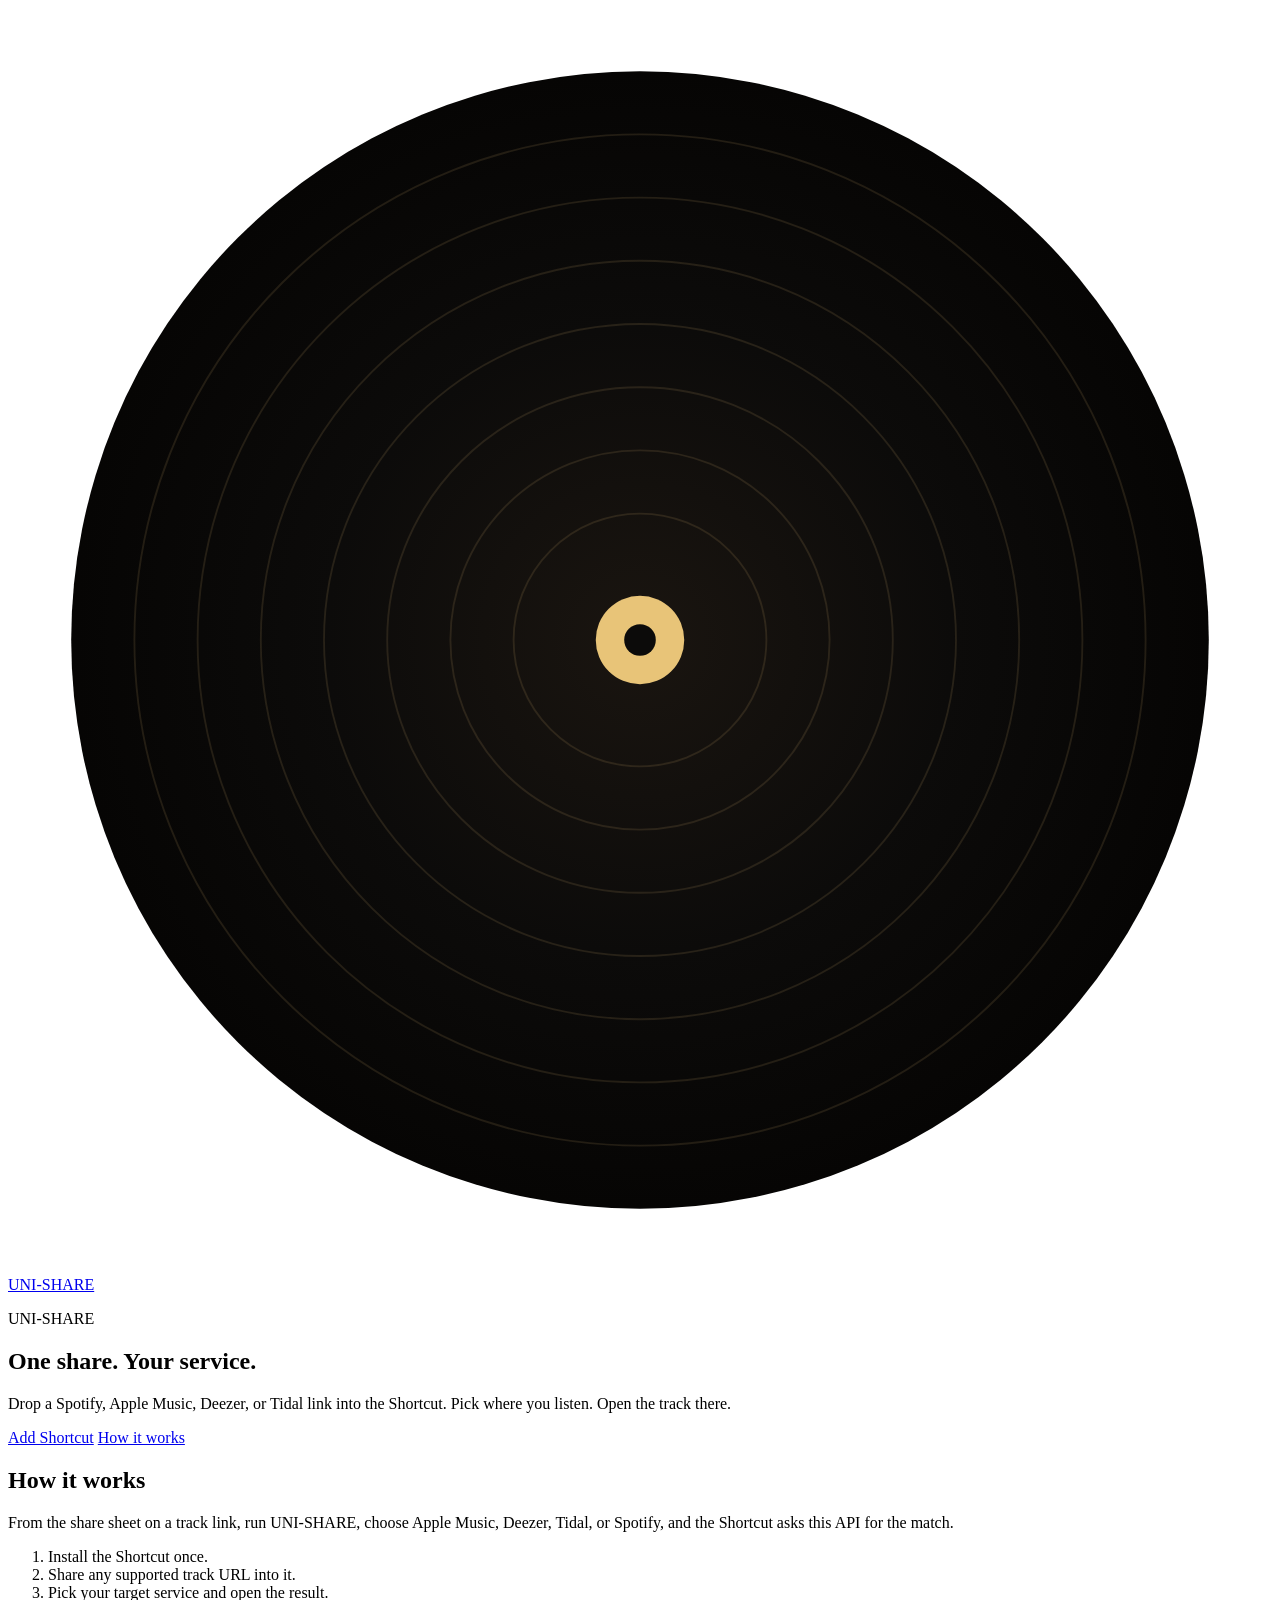
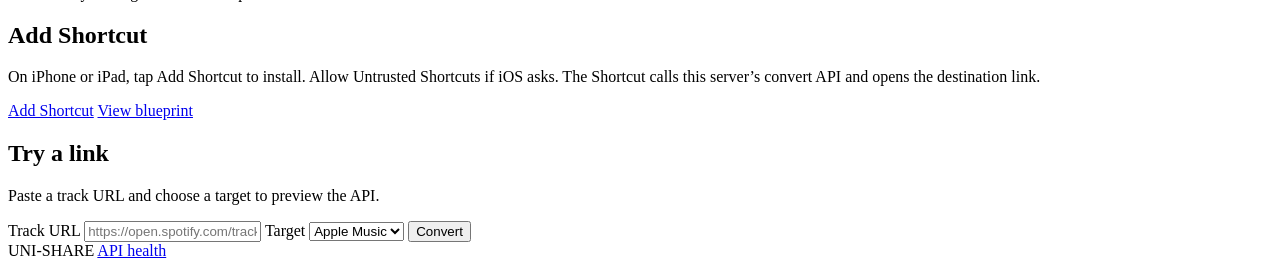
==== static/index.html @ 744f7708 "Add UNI-SHARE music link converter Rust API and landing page that convert track URLs across Spotify," ====
<!DOCTYPE html>
<html lang="en">
  <head>
    <meta charset="utf-8" />
    <meta name="viewport" content="width=device-width, initial-scale=1" />
    <title>UNI-SHARE — Music links that travel</title>
    <meta
      name="description"
      content="Share a Spotify, Apple Music, Deezer, or Tidal track. UNI-SHARE opens it on the service you actually use."
    />
    <link rel="preconnect" href="https://fonts.googleapis.com" />
    <link rel="preconnect" href="https://fonts.gstatic.com" crossorigin />
    <link
      href="https://fonts.googleapis.com/css2?family=Figtree:wght@400;500;600&family=Syne:wght@600;700;800&display=swap"
      rel="stylesheet"
    />
    <link rel="stylesheet" href="/assets/styles.css" />
    <link rel="icon" href="/assets/favicon.svg" type="image/svg+xml" />
  </head>
  <body>
    <div class="atmosphere" aria-hidden="true">
      <div class="glow glow-a"></div>
      <div class="glow glow-b"></div>
      <svg class="grooves" viewBox="0 0 800 800" preserveAspectRatio="xMidYMid slice">
        <defs>
          <radialGradient id="disc" cx="50%" cy="50%" r="50%">
            <stop offset="0%" stop-color="#1a1510" />
            <stop offset="55%" stop-color="#0c0b0a" />
            <stop offset="100%" stop-color="#060504" />
          </radialGradient>
        </defs>
        <circle cx="400" cy="400" r="360" fill="url(#disc)" />
        <g fill="none" stroke="rgba(232,196,120,0.12)" stroke-width="1.2">
          <circle cx="400" cy="400" r="320" />
          <circle cx="400" cy="400" r="280" />
          <circle cx="400" cy="400" r="240" />
          <circle cx="400" cy="400" r="200" />
          <circle cx="400" cy="400" r="160" />
          <circle cx="400" cy="400" r="120" />
          <circle cx="400" cy="400" r="80" />
        </g>
        <circle cx="400" cy="400" r="28" fill="#e8c478" />
        <circle cx="400" cy="400" r="10" fill="#0c0b0a" />
      </svg>
    </div>

    <header class="top">
      <a class="brand" href="/" aria-label="UNI-SHARE home">UNI-SHARE</a>
    </header>

    <main>
      <section class="hero">
        <p class="brand-mark">UNI-SHARE</p>
        <h1>One share. Your service.</h1>
        <p class="lede">
          Drop a Spotify, Apple Music, Deezer, or Tidal link into the Shortcut.
          Pick where you listen. Open the track there.
        </p>
        <div class="cta-row">
          <a class="btn primary" id="add-shortcut" href="#shortcut">Add Shortcut</a>
          <a class="btn ghost" href="#how">How it works</a>
        </div>
      </section>

      <section class="panel" id="how">
        <h2>How it works</h2>
        <p>
          From the share sheet on a track link, run UNI-SHARE, choose Apple Music,
          Deezer, Tidal, or Spotify, and the Shortcut asks this API for the match.
        </p>
        <ol class="steps">
          <li>Install the Shortcut once.</li>
          <li>Share any supported track URL into it.</li>
          <li>Pick your target service and open the result.</li>
        </ol>
      </section>

      <section class="panel" id="shortcut">
        <h2>Add Shortcut</h2>
        <p id="shortcut-copy">
          On iPhone or iPad, tap Add Shortcut to install. Allow Untrusted Shortcuts
          if iOS asks. The Shortcut calls this server’s convert API and opens the
          destination link.
        </p>
        <div class="cta-row">
          <a class="btn primary" id="shortcut-install" href="/shortcut/install.html"
            >Add Shortcut</a
          >
          <a class="btn ghost" href="/shortcut/blueprint.md">View blueprint</a>
        </div>
        <p class="fine" id="shortcut-note"></p>
      </section>

      <section class="panel" id="try">
        <h2>Try a link</h2>
        <p>Paste a track URL and choose a target to preview the API.</p>
        <form id="convert-form" class="try-form">
          <label class="field">
            <span>Track URL</span>
            <input
              type="url"
              name="url"
              required
              placeholder="https://open.spotify.com/track/…"
              autocomplete="off"
            />
          </label>
          <label class="field">
            <span>Target</span>
            <select name="target">
              <option value="apple_music">Apple Music</option>
              <option value="deezer">Deezer</option>
              <option value="tidal">Tidal</option>
              <option value="spotify">Spotify</option>
            </select>
          </label>
          <button class="btn primary" type="submit">Convert</button>
        </form>
        <pre class="result" id="convert-result" hidden></pre>
      </section>
    </main>

    <footer class="foot">
      <span>UNI-SHARE</span>
      <a href="/health">API health</a>
    </footer>

    <script src="/assets/main.js" defer></script>
  </body>
</html>
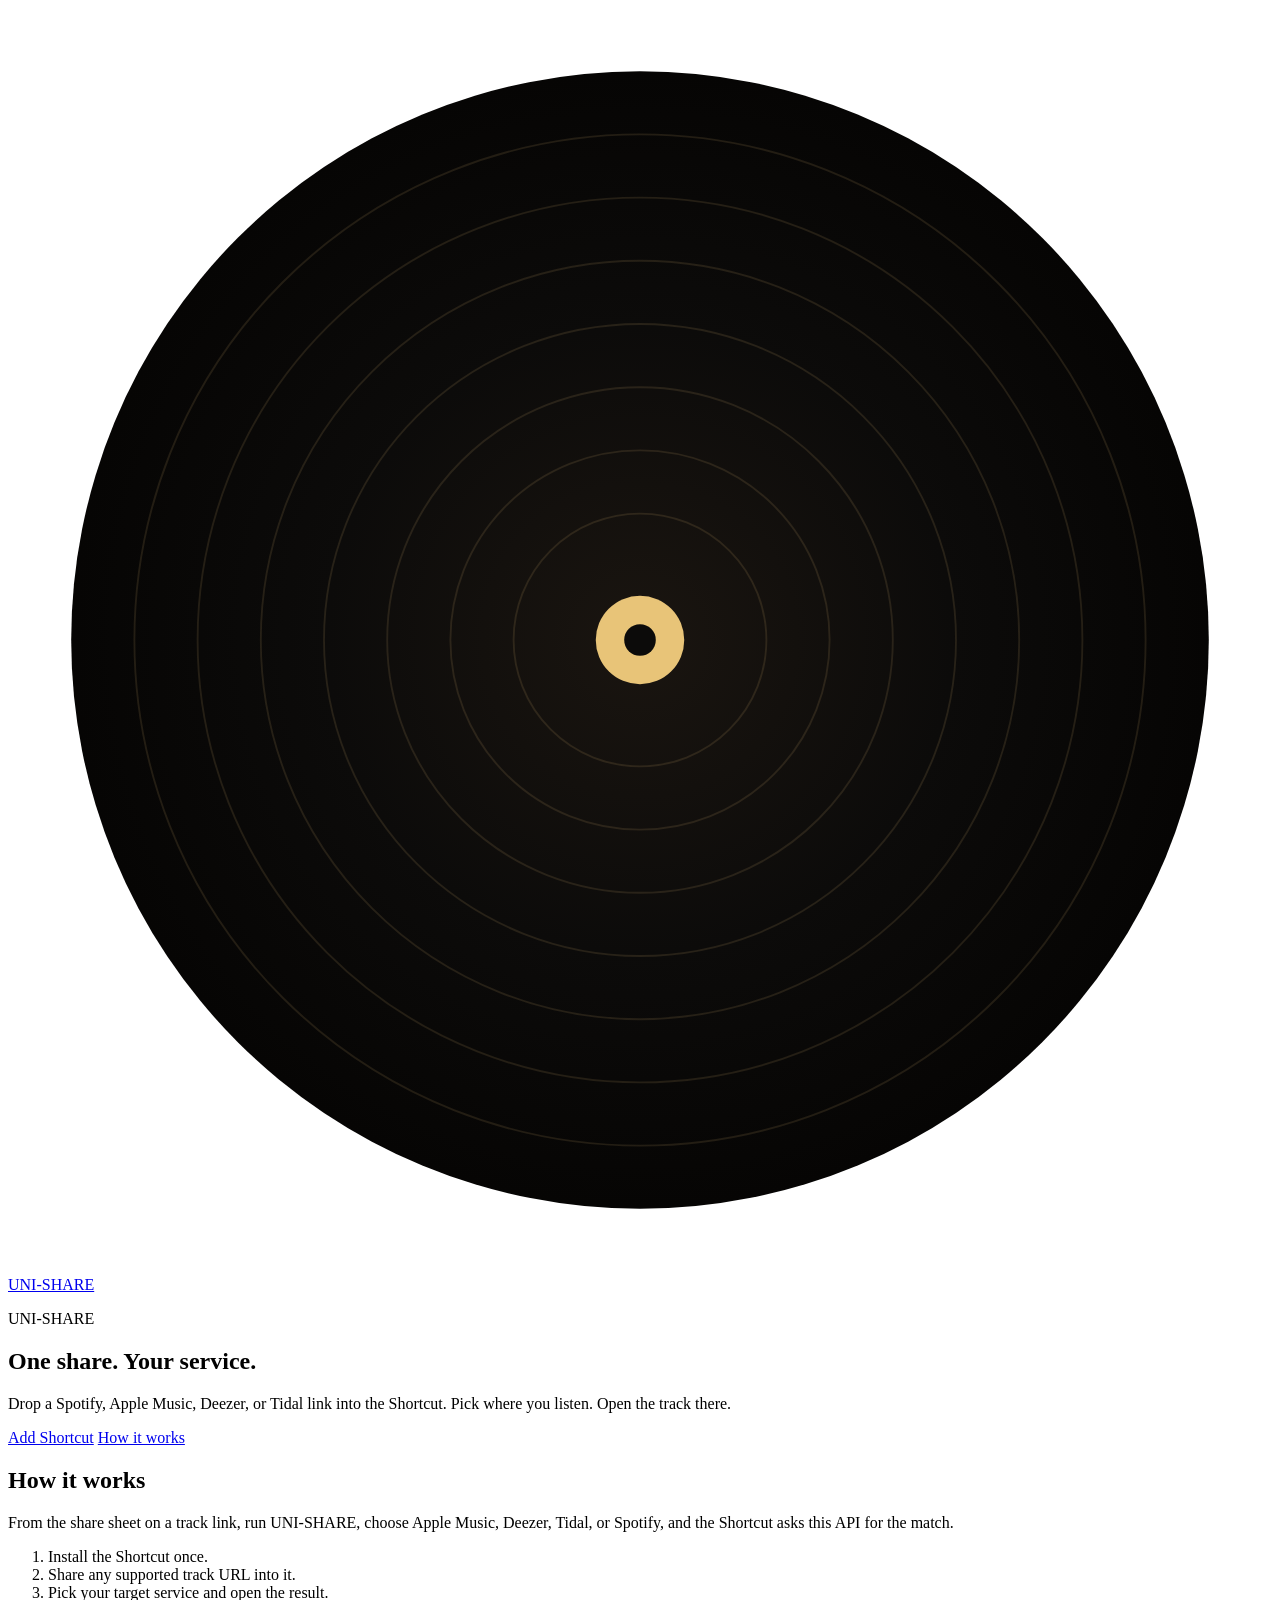
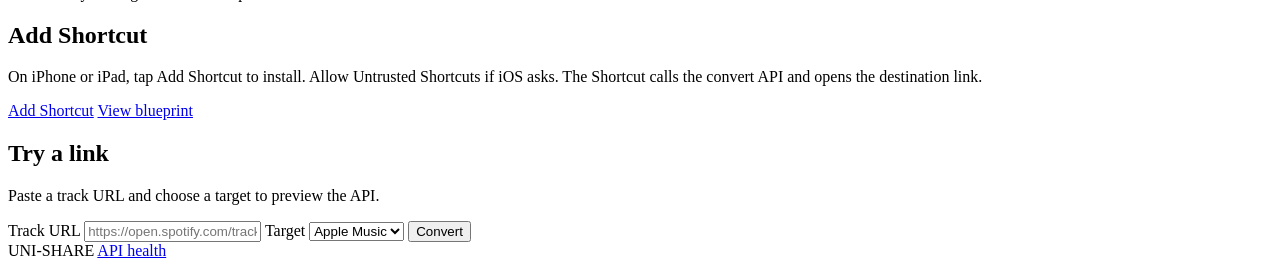
==== commit 7e53bcab: "Add GitHub Pages static site and Fly.io API deploy wiring Split landing/Shortcut UX for static Pages" ====
--- a/static/index.html
+++ b/static/index.html
@@ -3,6 +3,8 @@
   <head>
     <meta charset="utf-8" />
     <meta name="viewport" content="width=device-width, initial-scale=1" />
+    <!-- BASE_HREF: rewritten to /uni-share/ for GitHub Pages project sites -->
+    <base href="/" />
     <title>UNI-SHARE — Music links that travel</title>
     <meta
       name="description"
@@ -14,8 +16,8 @@
       href="https://fonts.googleapis.com/css2?family=Figtree:wght@400;500;600&family=Syne:wght@600;700;800&display=swap"
       rel="stylesheet"
     />
-    <link rel="stylesheet" href="/assets/styles.css" />
-    <link rel="icon" href="/assets/favicon.svg" type="image/svg+xml" />
+    <link rel="stylesheet" href="assets/styles.css" />
+    <link rel="icon" href="assets/favicon.svg" type="image/svg+xml" />
   </head>
   <body>
     <div class="atmosphere" aria-hidden="true">
@@ -45,7 +47,7 @@
     </div>
 
     <header class="top">
-      <a class="brand" href="/" aria-label="UNI-SHARE home">UNI-SHARE</a>
+      <a class="brand" href="index.html" aria-label="UNI-SHARE home">UNI-SHARE</a>
     </header>
 
     <main>
@@ -79,14 +81,14 @@
         <h2>Add Shortcut</h2>
         <p id="shortcut-copy">
           On iPhone or iPad, tap Add Shortcut to install. Allow Untrusted Shortcuts
-          if iOS asks. The Shortcut calls this server’s convert API and opens the
+          if iOS asks. The Shortcut calls the convert API and opens the
           destination link.
         </p>
         <div class="cta-row">
-          <a class="btn primary" id="shortcut-install" href="/shortcut/install.html"
+          <a class="btn primary" id="shortcut-install" href="shortcut/install.html"
             >Add Shortcut</a
           >
-          <a class="btn ghost" href="/shortcut/blueprint.md">View blueprint</a>
+          <a class="btn ghost" href="shortcut/blueprint.md">View blueprint</a>
         </div>
         <p class="fine" id="shortcut-note"></p>
       </section>
@@ -122,9 +124,10 @@
 
     <footer class="foot">
       <span>UNI-SHARE</span>
-      <a href="/health">API health</a>
+      <a id="health-link" href="/health">API health</a>
     </footer>
 
-    <script src="/assets/main.js" defer></script>
+    <script src="assets/site-config.js"></script>
+    <script src="assets/main.js" defer></script>
   </body>
 </html>
--- a/static/assets/styles.css
+++ b/static/assets/styles.css
@@ -0,0 +1,350 @@
+:root {
+  --ink: #0c0b0a;
+  --ink-soft: #171411;
+  --paper: #f3ead8;
+  --paper-dim: #d9cbb3;
+  --amber: #e8c478;
+  --amber-deep: #c4923a;
+  --line: rgba(243, 234, 216, 0.14);
+  --ok: #7dcea0;
+  --danger: #e07a5f;
+  --font-display: "Syne", sans-serif;
+  --font-body: "Figtree", sans-serif;
+  --radius: 14px;
+  --max: 72rem;
+}
+
+*,
+*::before,
+*::after {
+  box-sizing: border-box;
+}
+
+html {
+  scroll-behavior: smooth;
+}
+
+body {
+  margin: 0;
+  min-height: 100vh;
+  font-family: var(--font-body);
+  color: var(--paper);
+  background: var(--ink);
+  line-height: 1.55;
+  overflow-x: hidden;
+}
+
+a {
+  color: var(--amber);
+  text-decoration-thickness: 1px;
+  text-underline-offset: 0.2em;
+}
+
+.atmosphere {
+  position: fixed;
+  inset: 0;
+  z-index: -1;
+  pointer-events: none;
+  background:
+    radial-gradient(1200px 700px at 80% -10%, rgba(232, 196, 120, 0.18), transparent 60%),
+    radial-gradient(900px 600px at -10% 90%, rgba(196, 146, 58, 0.12), transparent 55%),
+    linear-gradient(165deg, #14110e 0%, #0c0b0a 45%, #080706 100%);
+}
+
+.glow {
+  position: absolute;
+  border-radius: 50%;
+  filter: blur(60px);
+  opacity: 0.45;
+  animation: drift 14s ease-in-out infinite alternate;
+}
+
+.glow-a {
+  width: 28rem;
+  height: 28rem;
+  right: -6rem;
+  top: 10vh;
+  background: rgba(232, 196, 120, 0.22);
+}
+
+.glow-b {
+  width: 22rem;
+  height: 22rem;
+  left: -8rem;
+  bottom: 5vh;
+  background: rgba(125, 206, 160, 0.1);
+  animation-delay: -4s;
+}
+
+.grooves {
+  position: absolute;
+  width: min(92vw, 52rem);
+  height: min(92vw, 52rem);
+  right: -12vw;
+  top: 6vh;
+  opacity: 0.55;
+  animation: spin-slow 80s linear infinite;
+}
+
+@keyframes drift {
+  from {
+    transform: translate3d(0, 0, 0);
+  }
+  to {
+    transform: translate3d(2rem, -1.5rem, 0);
+  }
+}
+
+@keyframes spin-slow {
+  from {
+    transform: rotate(0deg);
+  }
+  to {
+    transform: rotate(360deg);
+  }
+}
+
+@keyframes rise {
+  from {
+    opacity: 0;
+    transform: translateY(1.25rem);
+  }
+  to {
+    opacity: 1;
+    transform: translateY(0);
+  }
+}
+
+.top {
+  max-width: var(--max);
+  margin: 0 auto;
+  padding: 1.25rem 1.5rem 0;
+}
+
+.brand {
+  font-family: var(--font-display);
+  font-weight: 800;
+  letter-spacing: 0.08em;
+  font-size: 0.95rem;
+  color: var(--paper);
+  text-decoration: none;
+}
+
+main {
+  max-width: var(--max);
+  margin: 0 auto;
+  padding: 0 1.5rem 4rem;
+}
+
+.hero {
+  min-height: calc(100svh - 4rem);
+  display: flex;
+  flex-direction: column;
+  justify-content: center;
+  max-width: 36rem;
+  padding: 3rem 0 4rem;
+  animation: rise 0.9s ease-out both;
+}
+
+.brand-mark {
+  margin: 0 0 1rem;
+  font-family: var(--font-display);
+  font-weight: 800;
+  font-size: clamp(2.8rem, 10vw, 5.5rem);
+  line-height: 0.95;
+  letter-spacing: -0.03em;
+  color: var(--paper);
+  text-wrap: balance;
+}
+
+.hero h1 {
+  margin: 0 0 1rem;
+  font-family: var(--font-display);
+  font-weight: 700;
+  font-size: clamp(1.6rem, 4.2vw, 2.35rem);
+  line-height: 1.15;
+  color: var(--amber);
+  animation: rise 0.9s ease-out 0.12s both;
+}
+
+.lede {
+  margin: 0 0 2rem;
+  font-size: 1.08rem;
+  color: var(--paper-dim);
+  max-width: 28rem;
+  animation: rise 0.9s ease-out 0.22s both;
+}
+
+.cta-row {
+  display: flex;
+  flex-wrap: wrap;
+  gap: 0.75rem;
+  animation: rise 0.9s ease-out 0.32s both;
+}
+
+.btn {
+  display: inline-flex;
+  align-items: center;
+  justify-content: center;
+  min-height: 3rem;
+  padding: 0.7rem 1.25rem;
+  border-radius: 999px;
+  border: 1px solid transparent;
+  font-family: var(--font-body);
+  font-weight: 600;
+  font-size: 0.98rem;
+  text-decoration: none;
+  cursor: pointer;
+  transition: transform 0.18s ease, background 0.18s ease, border-color 0.18s ease;
+}
+
+.btn:hover {
+  transform: translateY(-1px);
+}
+
+.btn:active {
+  transform: translateY(0);
+}
+
+.btn.primary {
+  background: var(--amber);
+  color: var(--ink);
+}
+
+.btn.primary:hover {
+  background: #f0d291;
+}
+
+.btn.ghost {
+  background: transparent;
+  color: var(--paper);
+  border-color: var(--line);
+}
+
+.btn.ghost:hover {
+  border-color: var(--amber);
+  color: var(--amber);
+}
+
+.panel {
+  margin: 0 0 1.25rem;
+  padding: 1.75rem 0 2rem;
+  border-top: 1px solid var(--line);
+  max-width: 36rem;
+  animation: rise 0.8s ease-out both;
+}
+
+.panel h2 {
+  margin: 0 0 0.65rem;
+  font-family: var(--font-display);
+  font-size: 1.45rem;
+  letter-spacing: -0.02em;
+}
+
+.panel p {
+  margin: 0 0 1rem;
+  color: var(--paper-dim);
+}
+
+.steps {
+  margin: 0;
+  padding-left: 1.2rem;
+  color: var(--paper-dim);
+}
+
+.steps li {
+  margin-bottom: 0.45rem;
+}
+
+.fine {
+  font-size: 0.9rem;
+  color: rgba(217, 203, 179, 0.75);
+}
+
+.try-form {
+  display: grid;
+  gap: 0.9rem;
+}
+
+.field {
+  display: grid;
+  gap: 0.35rem;
+}
+
+.field span {
+  font-size: 0.85rem;
+  color: var(--paper-dim);
+}
+
+.field input,
+.field select {
+  width: 100%;
+  min-height: 2.9rem;
+  border-radius: 12px;
+  border: 1px solid var(--line);
+  background: rgba(255, 255, 255, 0.03);
+  color: var(--paper);
+  padding: 0.65rem 0.9rem;
+  font: inherit;
+}
+
+.field input:focus,
+.field select:focus {
+  outline: 2px solid rgba(232, 196, 120, 0.45);
+  outline-offset: 1px;
+}
+
+.result {
+  margin-top: 1rem;
+  padding: 1rem;
+  border-radius: var(--radius);
+  background: rgba(255, 255, 255, 0.04);
+  border: 1px solid var(--line);
+  overflow-x: auto;
+  font-size: 0.85rem;
+  color: var(--ok);
+  white-space: pre-wrap;
+  word-break: break-word;
+}
+
+.result.error {
+  color: var(--danger);
+}
+
+.foot {
+  max-width: var(--max);
+  margin: 0 auto;
+  padding: 1.5rem;
+  display: flex;
+  justify-content: space-between;
+  gap: 1rem;
+  border-top: 1px solid var(--line);
+  color: rgba(217, 203, 179, 0.7);
+  font-size: 0.9rem;
+}
+
+.foot a {
+  color: inherit;
+}
+
+@media (max-width: 720px) {
+  .grooves {
+    opacity: 0.28;
+    right: -30vw;
+    top: 18vh;
+  }
+
+  .hero {
+    min-height: calc(100svh - 3rem);
+    padding-top: 2.5rem;
+  }
+}
+
+@media (prefers-reduced-motion: reduce) {
+  *,
+  *::before,
+  *::after {
+    animation: none !important;
+    transition: none !important;
+  }
+}
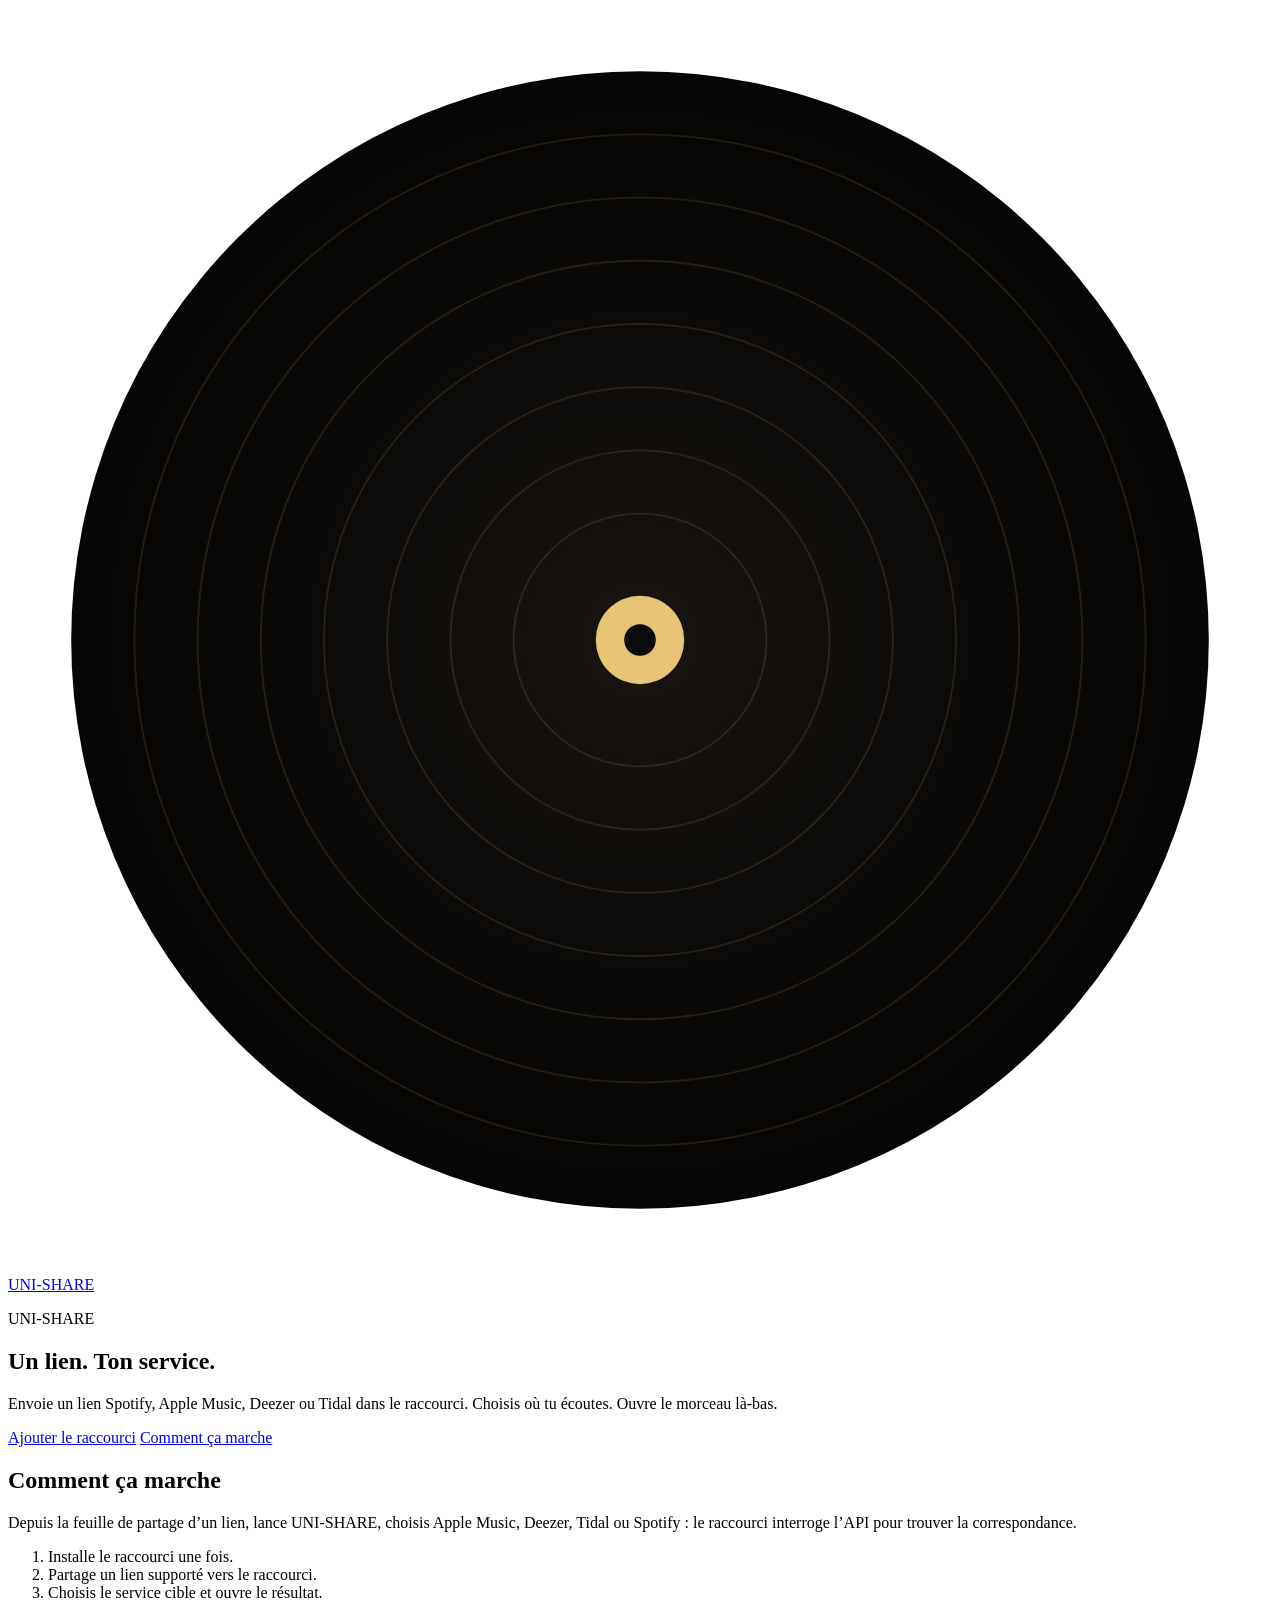
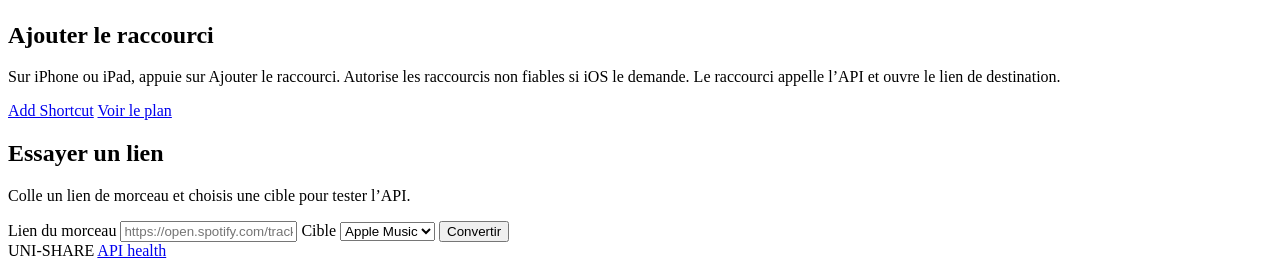
==== commit c7e87441: "Localize Shortcut and landing copy to French Menu prompt and action labels in French; endpoint remai" ====
--- a/static/index.html
+++ b/static/index.html
@@ -1,14 +1,14 @@
 <!DOCTYPE html>
-<html lang="en">
+<html lang="fr">
   <head>
     <meta charset="utf-8" />
     <meta name="viewport" content="width=device-width, initial-scale=1" />
     <!-- BASE_HREF: rewritten to /uni-share/ for GitHub Pages project sites -->
     <base href="/" />
-    <title>UNI-SHARE — Music links that travel</title>
+    <title>UNI-SHARE — Des liens musique qui voyagent</title>
     <meta
       name="description"
-      content="Share a Spotify, Apple Music, Deezer, or Tidal track. UNI-SHARE opens it on the service you actually use."
+      content="Partage un morceau Spotify, Apple Music, Deezer ou Tidal. UNI-SHARE l’ouvre sur le service que tu utilises."
     />
     <link rel="preconnect" href="https://fonts.googleapis.com" />
     <link rel="preconnect" href="https://fonts.gstatic.com" crossorigin />
@@ -53,52 +53,53 @@
     <main>
       <section class="hero">
         <p class="brand-mark">UNI-SHARE</p>
-        <h1>One share. Your service.</h1>
+        <h1>Un lien. Ton service.</h1>
         <p class="lede">
-          Drop a Spotify, Apple Music, Deezer, or Tidal link into the Shortcut.
-          Pick where you listen. Open the track there.
+          Envoie un lien Spotify, Apple Music, Deezer ou Tidal dans le raccourci.
+          Choisis où tu écoutes. Ouvre le morceau là-bas.
         </p>
         <div class="cta-row">
-          <a class="btn primary" id="add-shortcut" href="#shortcut">Add Shortcut</a>
-          <a class="btn ghost" href="#how">How it works</a>
+          <a class="btn primary" id="add-shortcut" href="#shortcut">Ajouter le raccourci</a>
+          <a class="btn ghost" href="#how">Comment ça marche</a>
         </div>
       </section>
 
       <section class="panel" id="how">
-        <h2>How it works</h2>
+        <h2>Comment ça marche</h2>
         <p>
-          From the share sheet on a track link, run UNI-SHARE, choose Apple Music,
-          Deezer, Tidal, or Spotify, and the Shortcut asks this API for the match.
+          Depuis la feuille de partage d’un lien, lance UNI-SHARE, choisis Apple Music,
+          Deezer, Tidal ou Spotify : le raccourci interroge l’API pour trouver la
+          correspondance.
         </p>
         <ol class="steps">
-          <li>Install the Shortcut once.</li>
-          <li>Share any supported track URL into it.</li>
-          <li>Pick your target service and open the result.</li>
+          <li>Installe le raccourci une fois.</li>
+          <li>Partage un lien supporté vers le raccourci.</li>
+          <li>Choisis le service cible et ouvre le résultat.</li>
         </ol>
       </section>
 
       <section class="panel" id="shortcut">
-        <h2>Add Shortcut</h2>
+        <h2>Ajouter le raccourci</h2>
         <p id="shortcut-copy">
-          On iPhone or iPad, tap Add Shortcut to install. Allow Untrusted Shortcuts
-          if iOS asks. The Shortcut calls the convert API and opens the
-          destination link.
+          Sur iPhone ou iPad, appuie sur Ajouter le raccourci. Autorise les
+          raccourcis non fiables si iOS le demande. Le raccourci appelle l’API
+          et ouvre le lien de destination.
         </p>
         <div class="cta-row">
-          <a class="btn primary" id="shortcut-install" href="shortcut/install.html"
+          <a class="btn primary" id="shortcut-install" href="shortcut/UNI-SHARE.shortcut"
             >Add Shortcut</a
           >
-          <a class="btn ghost" href="shortcut/blueprint.md">View blueprint</a>
+          <a class="btn ghost" href="shortcut/blueprint.md">Voir le plan</a>
         </div>
         <p class="fine" id="shortcut-note"></p>
       </section>
 
       <section class="panel" id="try">
-        <h2>Try a link</h2>
-        <p>Paste a track URL and choose a target to preview the API.</p>
+        <h2>Essayer un lien</h2>
+        <p>Colle un lien de morceau et choisis une cible pour tester l’API.</p>
         <form id="convert-form" class="try-form">
           <label class="field">
-            <span>Track URL</span>
+            <span>Lien du morceau</span>
             <input
               type="url"
               name="url"
@@ -108,7 +109,7 @@
             />
           </label>
           <label class="field">
-            <span>Target</span>
+            <span>Cible</span>
             <select name="target">
               <option value="apple_music">Apple Music</option>
               <option value="deezer">Deezer</option>
@@ -116,7 +117,7 @@
               <option value="spotify">Spotify</option>
             </select>
           </label>
-          <button class="btn primary" type="submit">Convert</button>
+          <button class="btn primary" type="submit">Convertir</button>
         </form>
         <pre class="result" id="convert-result" hidden></pre>
       </section>
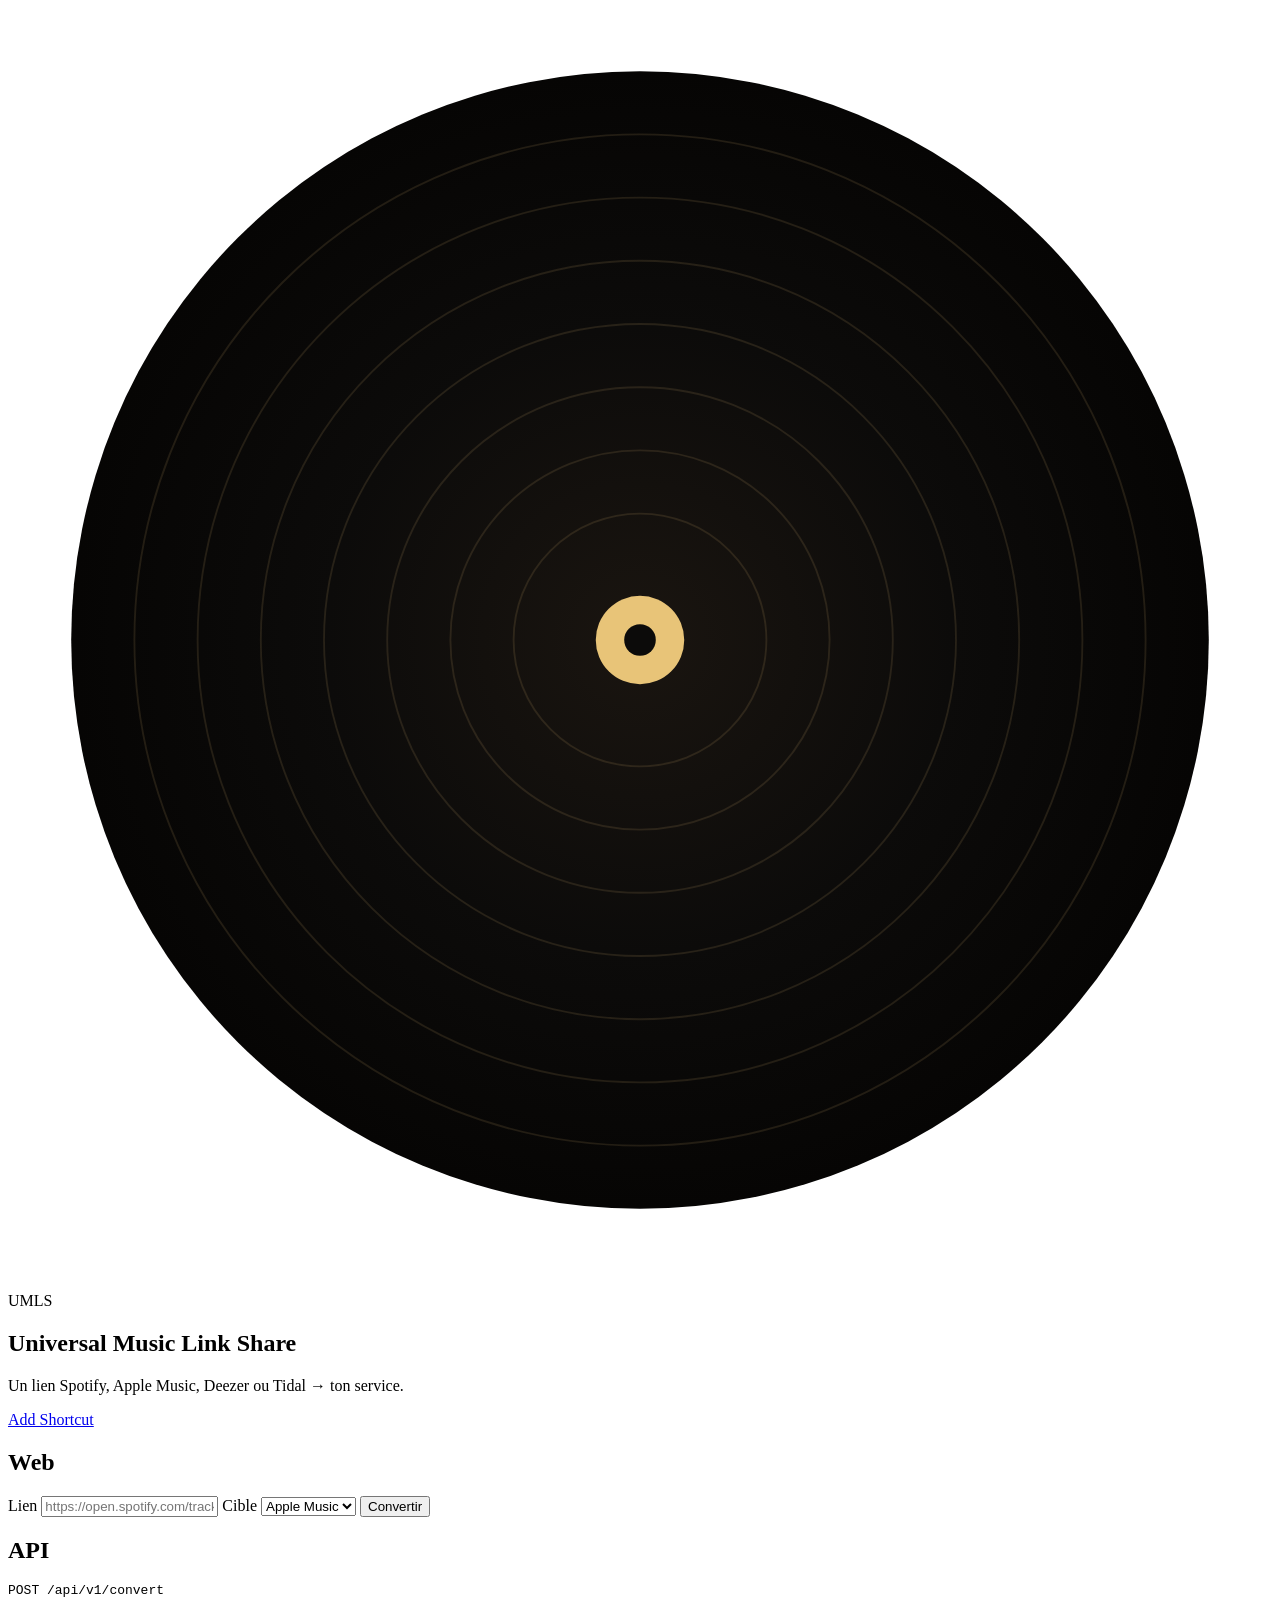
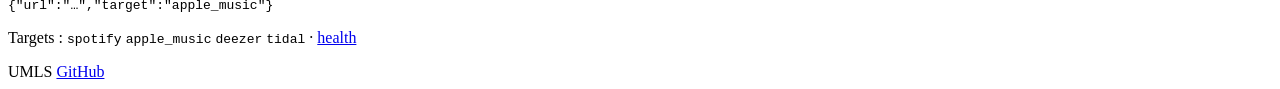
==== commit 31f9f185: "Simplify UMLS landing and README Minimal page: Add Shortcut first, then web try and API usage. Rebra" ====
--- a/static/index.html
+++ b/static/index.html
@@ -5,10 +5,10 @@
     <meta name="viewport" content="width=device-width, initial-scale=1" />
     <!-- BASE_HREF: rewritten to /uni-share/ for GitHub Pages project sites -->
     <base href="/" />
-    <title>UNI-SHARE — Des liens musique qui voyagent</title>
+    <title>UMLS — Universal Music Link Share</title>
     <meta
       name="description"
-      content="Partage un morceau Spotify, Apple Music, Deezer ou Tidal. UNI-SHARE l’ouvre sur le service que tu utilises."
+      content="UMLS convertit un lien Spotify, Apple Music, Deezer ou Tidal vers le service que tu utilises."
     />
     <link rel="preconnect" href="https://fonts.googleapis.com" />
     <link rel="preconnect" href="https://fonts.gstatic.com" crossorigin />
@@ -46,60 +46,27 @@
       </svg>
     </div>
 
-    <header class="top">
-      <a class="brand" href="index.html" aria-label="UNI-SHARE home">UNI-SHARE</a>
-    </header>
-
     <main>
       <section class="hero">
-        <p class="brand-mark">UNI-SHARE</p>
-        <h1>Un lien. Ton service.</h1>
-        <p class="lede">
-          Envoie un lien Spotify, Apple Music, Deezer ou Tidal dans le raccourci.
-          Choisis où tu écoutes. Ouvre le morceau là-bas.
-        </p>
+        <p class="brand-mark">UMLS</p>
+        <h1>Universal Music Link Share</h1>
+        <p class="lede">Un lien Spotify, Apple Music, Deezer ou Tidal → ton service.</p>
         <div class="cta-row">
-          <a class="btn primary" id="add-shortcut" href="#shortcut">Ajouter le raccourci</a>
-          <a class="btn ghost" href="#how">Comment ça marche</a>
-        </div>
-      </section>
-
-      <section class="panel" id="how">
-        <h2>Comment ça marche</h2>
-        <p>
-          Depuis la feuille de partage d’un lien, lance UNI-SHARE, choisis Apple Music,
-          Deezer, Tidal ou Spotify : le raccourci interroge l’API pour trouver la
-          correspondance.
-        </p>
-        <ol class="steps">
-          <li>Installe le raccourci une fois.</li>
-          <li>Partage un lien supporté vers le raccourci.</li>
-          <li>Choisis le service cible et ouvre le résultat.</li>
-        </ol>
-      </section>
-
-      <section class="panel" id="shortcut">
-        <h2>Ajouter le raccourci</h2>
-        <p id="shortcut-copy">
-          Sur iPhone ou iPad, appuie sur Ajouter le raccourci. Autorise les
-          raccourcis non fiables si iOS le demande. Le raccourci appelle l’API
-          et ouvre le lien de destination.
-        </p>
-        <div class="cta-row">
-          <a class="btn primary" id="shortcut-install" href="shortcut/UNI-SHARE.shortcut"
+          <a
+            class="btn primary"
+            id="shortcut-install"
+            href="shortcut/UNI-SHARE.shortcut"
             >Add Shortcut</a
           >
-          <a class="btn ghost" href="shortcut/blueprint.md">Voir le plan</a>
         </div>
         <p class="fine" id="shortcut-note"></p>
       </section>
 
       <section class="panel" id="try">
-        <h2>Essayer un lien</h2>
-        <p>Colle un lien de morceau et choisis une cible pour tester l’API.</p>
+        <h2>Web</h2>
         <form id="convert-form" class="try-form">
           <label class="field">
-            <span>Lien du morceau</span>
+            <span>Lien</span>
             <input
               type="url"
               name="url"
@@ -121,11 +88,25 @@
         </form>
         <pre class="result" id="convert-result" hidden></pre>
       </section>
+
+      <section class="panel" id="api">
+        <h2>API</h2>
+        <pre class="snippet" id="api-snippet">POST /api/v1/convert
+{"url":"…","target":"apple_music"}</pre>
+        <p class="fine">
+          Targets&nbsp;: <code>spotify</code>
+          <code>apple_music</code>
+          <code>deezer</code>
+          <code>tidal</code>
+          ·
+          <a id="health-link" href="/health">health</a>
+        </p>
+      </section>
     </main>
 
     <footer class="foot">
-      <span>UNI-SHARE</span>
-      <a id="health-link" href="/health">API health</a>
+      <span>UMLS</span>
+      <a href="https://github.com/gabltz/uni-share">GitHub</a>
     </footer>
 
     <script src="assets/site-config.js"></script>
--- a/static/assets/styles.css
+++ b/static/assets/styles.css
@@ -1,17 +1,15 @@
 :root {
   --ink: #0c0b0a;
-  --ink-soft: #171411;
   --paper: #f3ead8;
   --paper-dim: #d9cbb3;
   --amber: #e8c478;
-  --amber-deep: #c4923a;
   --line: rgba(243, 234, 216, 0.14);
   --ok: #7dcea0;
   --danger: #e07a5f;
   --font-display: "Syne", sans-serif;
   --font-body: "Figtree", sans-serif;
-  --radius: 14px;
-  --max: 72rem;
+  --radius: 12px;
+  --max: 40rem;
 }
 
 *,
@@ -38,6 +36,11 @@
   color: var(--amber);
   text-decoration-thickness: 1px;
   text-underline-offset: 0.2em;
+}
+
+code {
+  font-size: 0.86em;
+  color: var(--paper);
 }
 
 .atmosphere {
@@ -115,84 +118,67 @@
   }
 }
 
-.top {
-  max-width: var(--max);
-  margin: 0 auto;
-  padding: 1.25rem 1.5rem 0;
-}
-
-.brand {
-  font-family: var(--font-display);
-  font-weight: 800;
-  letter-spacing: 0.08em;
-  font-size: 0.95rem;
-  color: var(--paper);
-  text-decoration: none;
-}
-
 main {
   max-width: var(--max);
   margin: 0 auto;
-  padding: 0 1.5rem 4rem;
+  padding: 0 1.5rem 3.5rem;
 }
 
 .hero {
-  min-height: calc(100svh - 4rem);
+  min-height: calc(100svh - 2rem);
   display: flex;
   flex-direction: column;
   justify-content: center;
-  max-width: 36rem;
-  padding: 3rem 0 4rem;
+  padding: 4rem 0 3rem;
   animation: rise 0.9s ease-out both;
 }
 
 .brand-mark {
-  margin: 0 0 1rem;
+  margin: 0 0 0.85rem;
   font-family: var(--font-display);
   font-weight: 800;
-  font-size: clamp(2.8rem, 10vw, 5.5rem);
-  line-height: 0.95;
-  letter-spacing: -0.03em;
+  font-size: clamp(3.2rem, 12vw, 6rem);
+  line-height: 0.92;
+  letter-spacing: -0.04em;
   color: var(--paper);
-  text-wrap: balance;
 }
 
 .hero h1 {
-  margin: 0 0 1rem;
+  margin: 0 0 0.75rem;
   font-family: var(--font-display);
-  font-weight: 700;
-  font-size: clamp(1.6rem, 4.2vw, 2.35rem);
-  line-height: 1.15;
+  font-weight: 600;
+  font-size: clamp(1.05rem, 2.8vw, 1.35rem);
+  letter-spacing: 0.01em;
   color: var(--amber);
-  animation: rise 0.9s ease-out 0.12s both;
+  animation: rise 0.9s ease-out 0.1s both;
 }
 
 .lede {
-  margin: 0 0 2rem;
-  font-size: 1.08rem;
+  margin: 0 0 1.75rem;
+  font-size: 1.05rem;
   color: var(--paper-dim);
-  max-width: 28rem;
-  animation: rise 0.9s ease-out 0.22s both;
+  max-width: 26rem;
+  animation: rise 0.9s ease-out 0.2s both;
 }
 
 .cta-row {
   display: flex;
   flex-wrap: wrap;
   gap: 0.75rem;
-  animation: rise 0.9s ease-out 0.32s both;
+  animation: rise 0.9s ease-out 0.3s both;
 }
 
 .btn {
   display: inline-flex;
   align-items: center;
   justify-content: center;
-  min-height: 3rem;
-  padding: 0.7rem 1.25rem;
-  border-radius: 999px;
+  min-height: 2.85rem;
+  padding: 0.65rem 1.2rem;
+  border-radius: 10px;
   border: 1px solid transparent;
   font-family: var(--font-body);
   font-weight: 600;
-  font-size: 0.98rem;
+  font-size: 0.95rem;
   text-decoration: none;
   cursor: pointer;
   transition: transform 0.18s ease, background 0.18s ease, border-color 0.18s ease;
@@ -215,98 +201,80 @@
   background: #f0d291;
 }
 
-.btn.ghost {
-  background: transparent;
-  color: var(--paper);
-  border-color: var(--line);
-}
-
-.btn.ghost:hover {
-  border-color: var(--amber);
-  color: var(--amber);
-}
-
 .panel {
-  margin: 0 0 1.25rem;
-  padding: 1.75rem 0 2rem;
+  margin: 0;
+  padding: 1.75rem 0 1.5rem;
   border-top: 1px solid var(--line);
-  max-width: 36rem;
   animation: rise 0.8s ease-out both;
 }
 
 .panel h2 {
-  margin: 0 0 0.65rem;
+  margin: 0 0 1rem;
   font-family: var(--font-display);
-  font-size: 1.45rem;
-  letter-spacing: -0.02em;
-}
-
-.panel p {
-  margin: 0 0 1rem;
-  color: var(--paper-dim);
-}
-
-.steps {
-  margin: 0;
-  padding-left: 1.2rem;
-  color: var(--paper-dim);
-}
-
-.steps li {
-  margin-bottom: 0.45rem;
+  font-size: 1.15rem;
+  letter-spacing: -0.01em;
+  font-weight: 700;
 }
 
 .fine {
-  font-size: 0.9rem;
-  color: rgba(217, 203, 179, 0.75);
+  margin: 0.85rem 0 0;
+  font-size: 0.88rem;
+  color: rgba(217, 203, 179, 0.72);
 }
 
 .try-form {
   display: grid;
-  gap: 0.9rem;
+  gap: 0.85rem;
 }
 
 .field {
   display: grid;
-  gap: 0.35rem;
+  gap: 0.3rem;
 }
 
 .field span {
-  font-size: 0.85rem;
+  font-size: 0.82rem;
   color: var(--paper-dim);
 }
 
 .field input,
 .field select {
   width: 100%;
-  min-height: 2.9rem;
-  border-radius: 12px;
+  min-height: 2.75rem;
+  border-radius: var(--radius);
   border: 1px solid var(--line);
   background: rgba(255, 255, 255, 0.03);
   color: var(--paper);
-  padding: 0.65rem 0.9rem;
+  padding: 0.6rem 0.85rem;
   font: inherit;
 }
 
 .field input:focus,
 .field select:focus {
-  outline: 2px solid rgba(232, 196, 120, 0.45);
+  outline: 2px solid rgba(232, 196, 120, 0.4);
   outline-offset: 1px;
 }
 
-.result {
+.result,
+.snippet {
   margin-top: 1rem;
   padding: 1rem;
   border-radius: var(--radius);
-  background: rgba(255, 255, 255, 0.04);
+  background: rgba(255, 255, 255, 0.035);
   border: 1px solid var(--line);
   overflow-x: auto;
-  font-size: 0.85rem;
+  font-size: 0.82rem;
+  line-height: 1.45;
   color: var(--ok);
   white-space: pre-wrap;
   word-break: break-word;
 }
 
+.snippet {
+  margin-top: 0;
+  color: var(--paper-dim);
+}
+
 .result.error {
   color: var(--danger);
 }
@@ -314,13 +282,13 @@
 .foot {
   max-width: var(--max);
   margin: 0 auto;
-  padding: 1.5rem;
+  padding: 1.25rem 1.5rem 2rem;
   display: flex;
   justify-content: space-between;
   gap: 1rem;
   border-top: 1px solid var(--line);
-  color: rgba(217, 203, 179, 0.7);
-  font-size: 0.9rem;
+  color: rgba(217, 203, 179, 0.65);
+  font-size: 0.88rem;
 }
 
 .foot a {
@@ -335,8 +303,8 @@
   }
 
   .hero {
-    min-height: calc(100svh - 3rem);
-    padding-top: 2.5rem;
+    min-height: calc(100svh - 1.5rem);
+    padding-top: 3rem;
   }
 }
 
